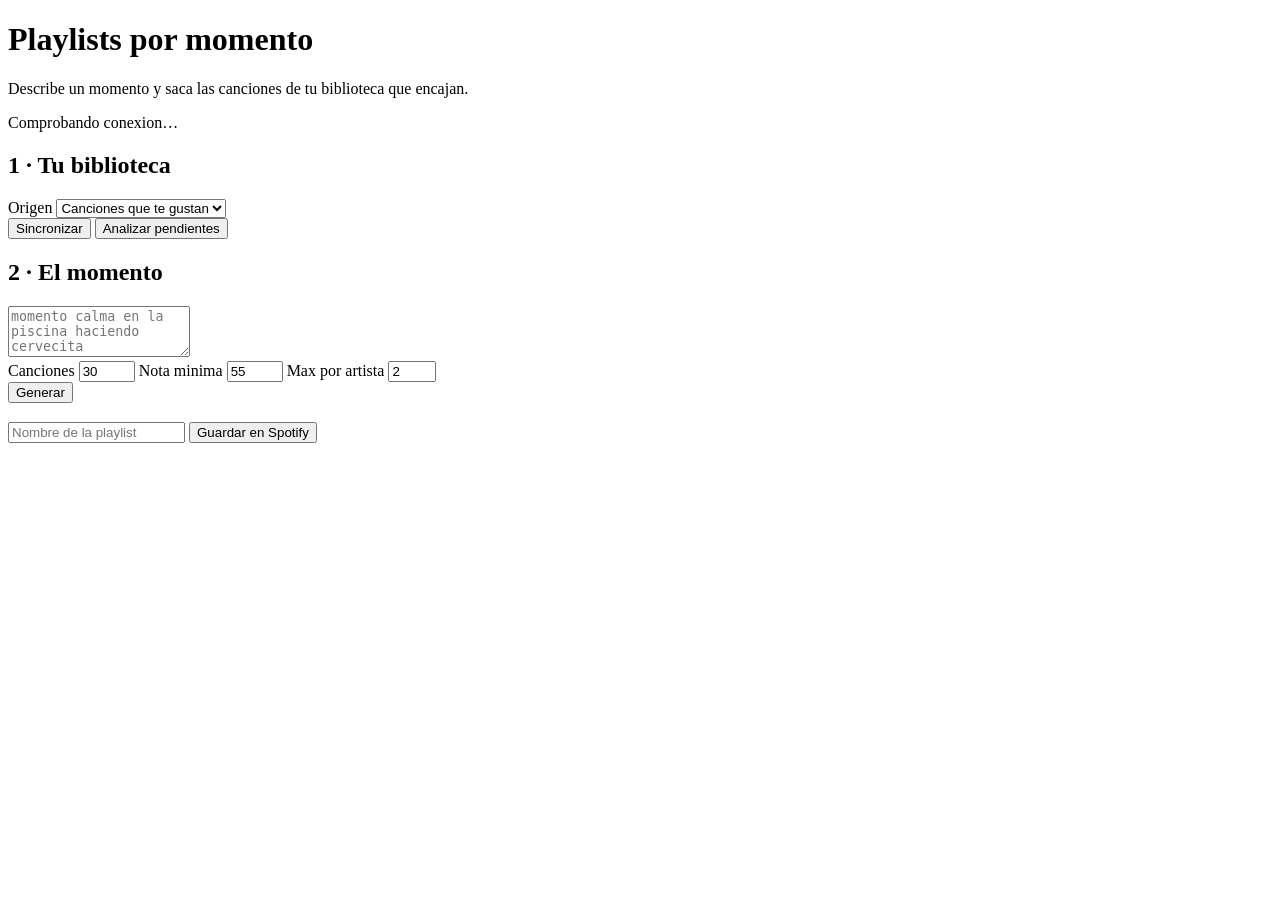
==== app/static/index.html @ 2849a09d "Generador de playlists de Spotify por momento Web app local que filtra la biblioteca del usuario (li" ====
<!doctype html>
<html lang="es">
<head>
  <meta charset="utf-8">
  <meta name="viewport" content="width=device-width, initial-scale=1">
  <title>Playlists por momento</title>
  <link rel="stylesheet" href="/static/style.css">
</head>
<body>
<main>
  <header>
    <h1>Playlists por momento</h1>
    <p class="sub">Describe un momento y saca las canciones de tu biblioteca que encajan.</p>
    <div id="status" class="status">Comprobando conexion…</div>
  </header>

  <section id="setup" class="card hidden">
    <h2>1 · Tu biblioteca</h2>
    <label for="source">Origen</label>
    <select id="source"><option value="liked">Canciones que te gustan</option></select>
    <div class="row">
      <button id="sync" class="secondary">Sincronizar</button>
      <button id="tag" class="secondary">Analizar pendientes</button>
    </div>
    <div id="progress" class="progress hidden"><div id="bar"></div></div>
    <p id="libstats" class="hint"></p>
  </section>

  <section id="generator" class="card hidden">
    <h2>2 · El momento</h2>
    <textarea id="prompt" rows="3"
      placeholder="momento calma en la piscina haciendo cervecita"></textarea>
    <div class="row">
      <label>Canciones <input id="limit" type="number" value="30" min="1" max="100"></label>
      <label>Nota minima <input id="minscore" type="number" value="55" min="0" max="100"></label>
      <label>Max por artista <input id="maxartist" type="number" value="2" min="1" max="10"></label>
    </div>
    <button id="generate">Generar</button>
  </section>

  <section id="results" class="card hidden">
    <h2 id="reslabel"></h2>
    <p id="notes" class="hint"></p>
    <ol id="tracks"></ol>
    <div class="row">
      <input id="plname" placeholder="Nombre de la playlist">
      <button id="save">Guardar en Spotify</button>
    </div>
    <p id="saved" class="hint"></p>
  </section>
</main>
<script src="/static/app.js"></script>
</body>
</html>
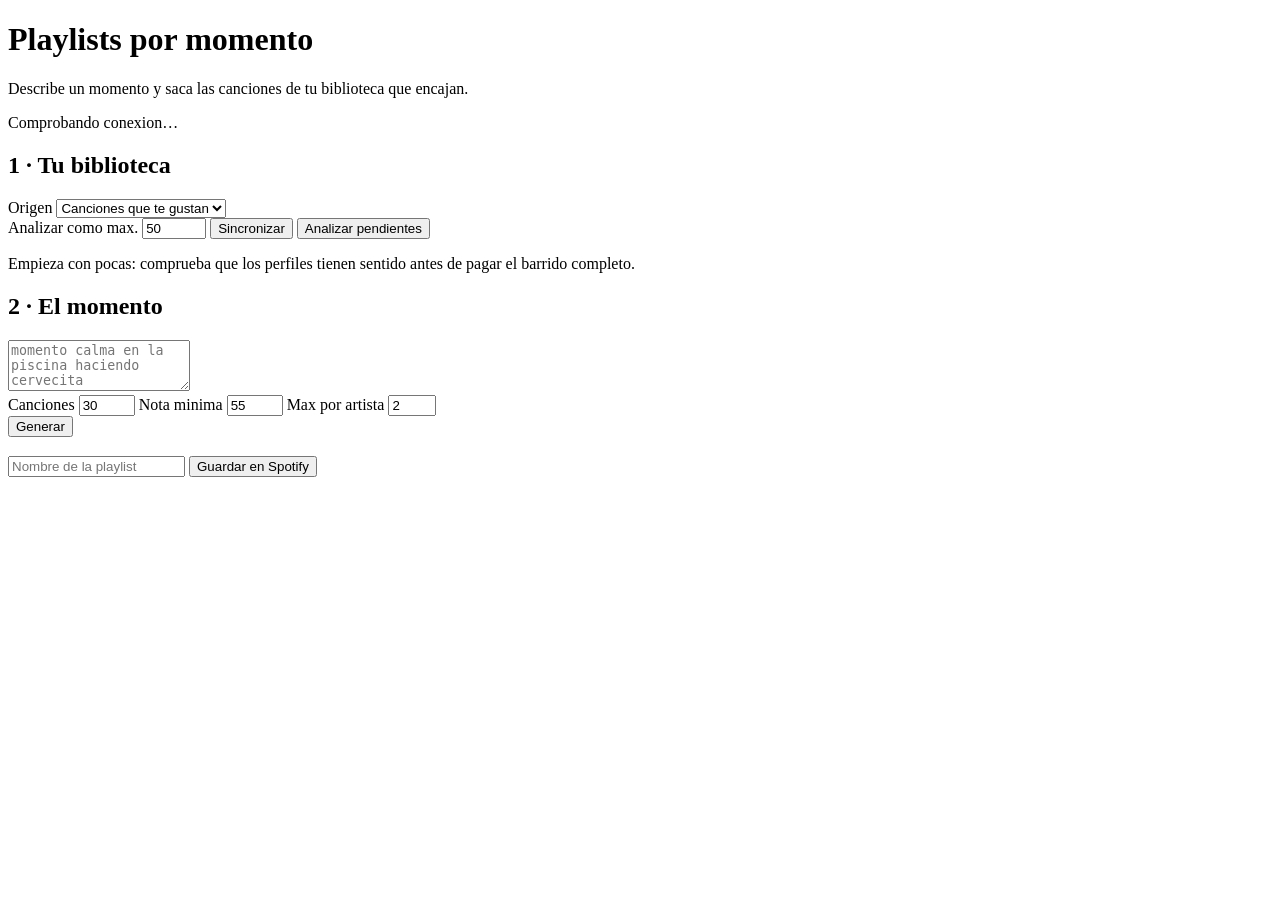
==== commit 459ba899: "Abortar el etiquetado cuando el error no es del lote Con la cuenta de Anthropic sin saldo, los 45 lo" ====
--- a/app/static/index.html
+++ b/app/static/index.html
@@ -19,11 +19,14 @@
     <label for="source">Origen</label>
     <select id="source"><option value="liked">Canciones que te gustan</option></select>
     <div class="row">
+      <label>Analizar como max. <input id="taglimit" type="number" value="50" min="1" max="5000"></label>
       <button id="sync" class="secondary">Sincronizar</button>
       <button id="tag" class="secondary">Analizar pendientes</button>
     </div>
+    <p class="hint">Empieza con pocas: comprueba que los perfiles tienen sentido antes de pagar el barrido completo.</p>
     <div id="progress" class="progress hidden"><div id="bar"></div></div>
     <p id="libstats" class="hint"></p>
+    <p id="taberror" class="error hidden"></p>
   </section>
 
   <section id="generator" class="card hidden">
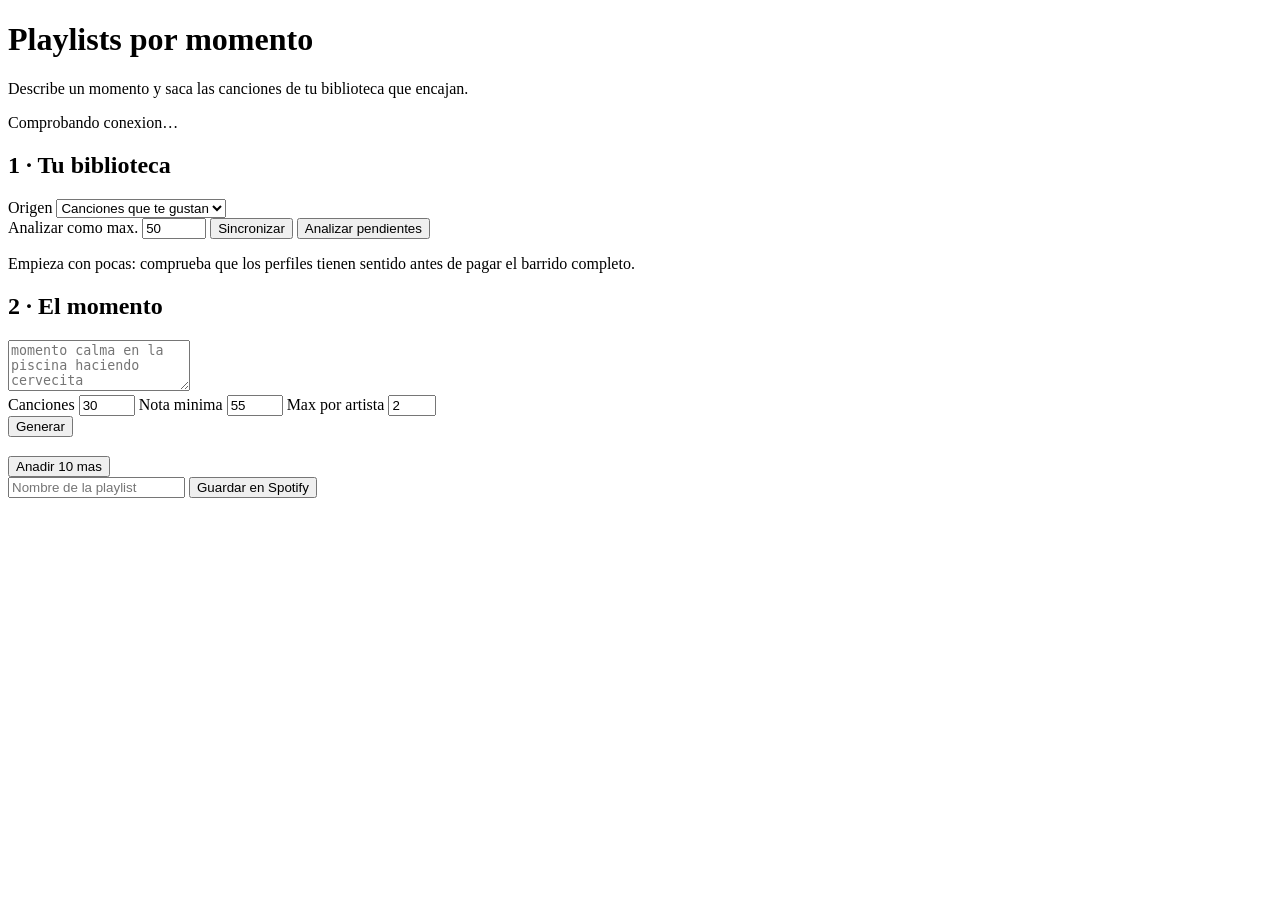
==== commit 39537316: "Anadir un boton para ampliar la seleccion, y arreglar dos errores mudos Con una biblioteca sesgada -" ====
--- a/app/static/index.html
+++ b/app/static/index.html
@@ -25,7 +25,9 @@
     </div>
     <p class="hint">Empieza con pocas: comprueba que los perfiles tienen sentido antes de pagar el barrido completo.</p>
     <div id="progress" class="progress hidden"><div id="bar"></div></div>
+    <p id="progtext" class="hint"></p>
     <p id="libstats" class="hint"></p>
+    <p id="tagdone" class="ok hidden"></p>
     <p id="taberror" class="error hidden"></p>
   </section>
 
@@ -46,6 +48,9 @@
     <p id="notes" class="hint"></p>
     <ol id="tracks"></ol>
     <div class="row">
+      <button id="more" class="secondary">Anadir 10 mas</button>
+    </div>
+    <div class="row">
       <input id="plname" placeholder="Nombre de la playlist">
       <button id="save">Guardar en Spotify</button>
     </div>
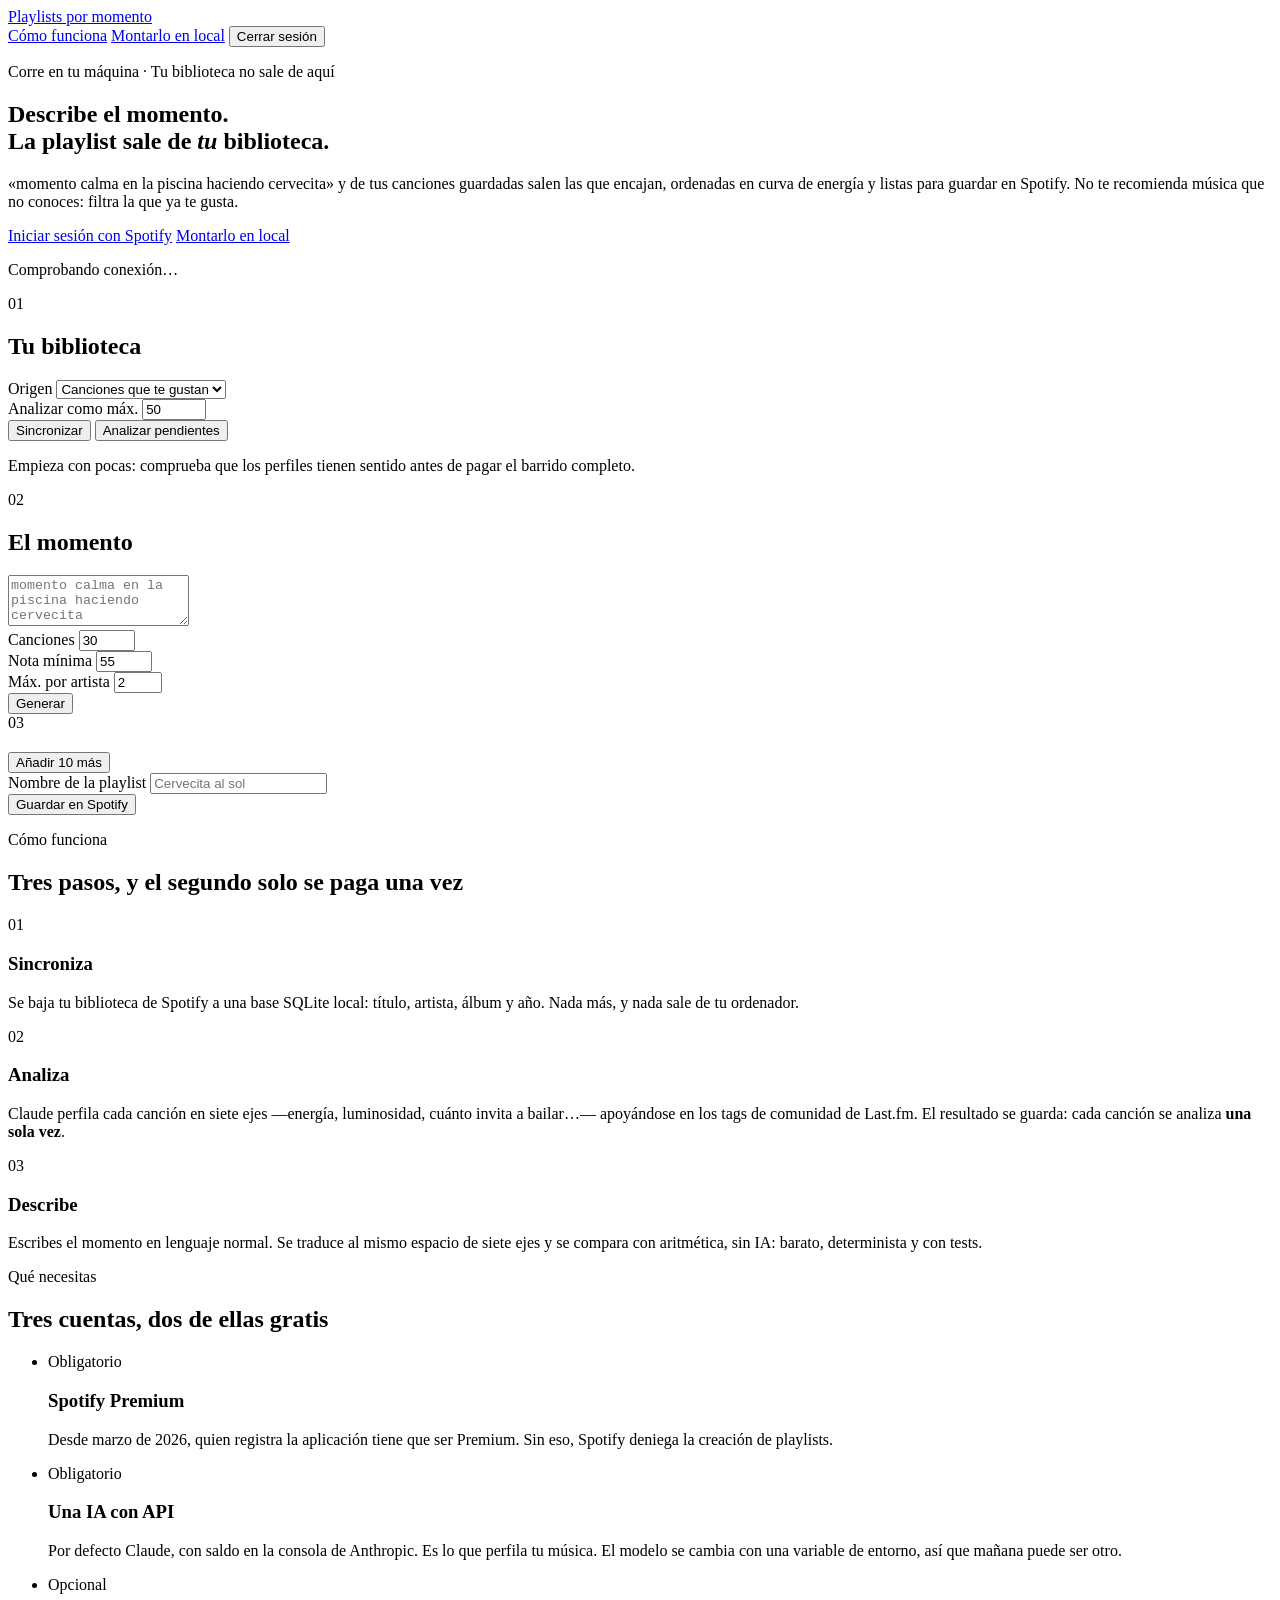
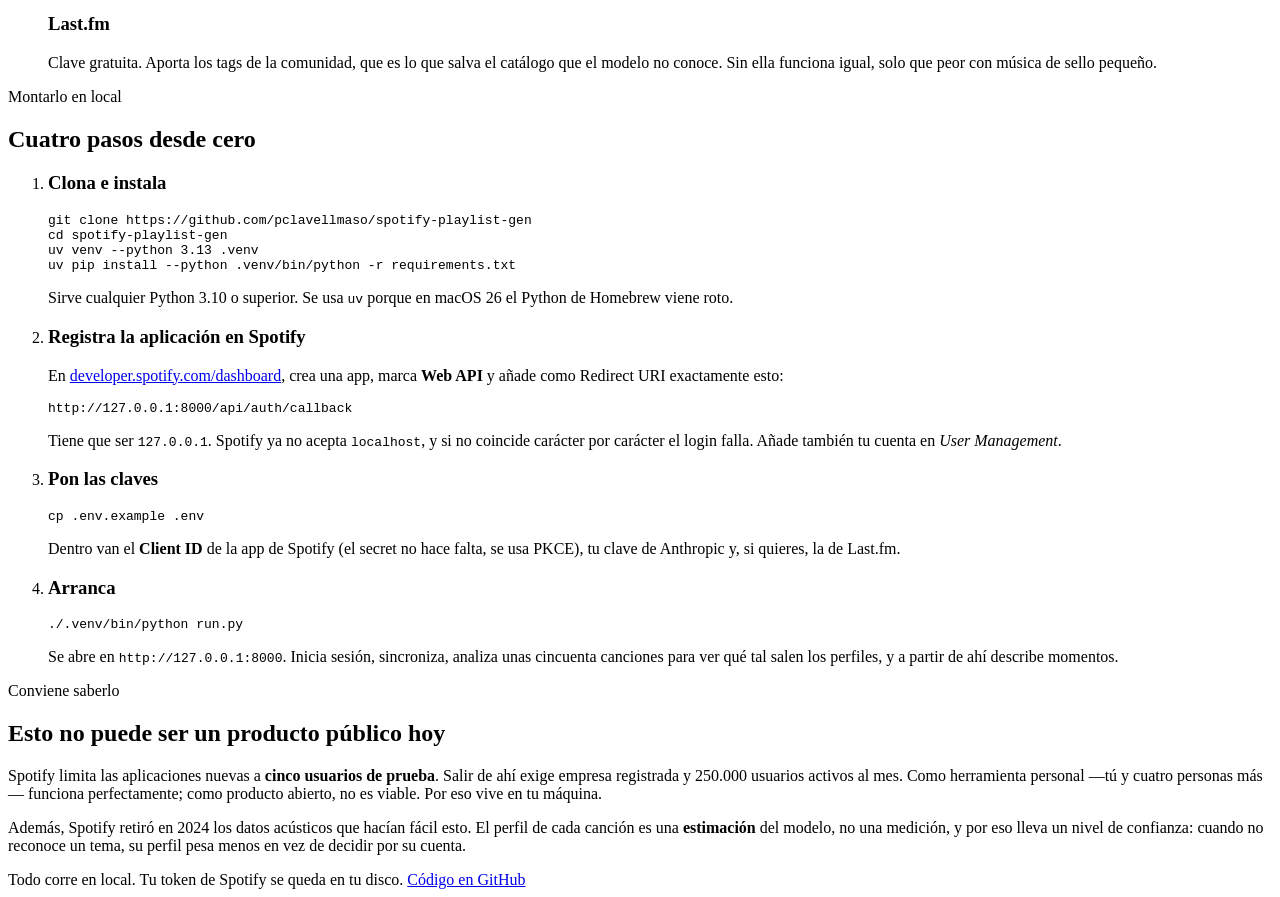
==== commit 6de740ce: "Rehacer la interfaz como producto, y arreglar la lectura de playlists La interfaz era una pagina de " ====
--- a/app/static/index.html
+++ b/app/static/index.html
@@ -7,23 +7,63 @@
   <link rel="stylesheet" href="/static/style.css">
 </head>
 <body>
-<main>
-  <header>
-    <h1>Playlists por momento</h1>
-    <p class="sub">Describe un momento y saca las canciones de tu biblioteca que encajan.</p>
-    <div id="status" class="status">Comprobando conexion…</div>
-  </header>
-
+
+<header class="topbar">
+  <a class="brand" href="/">
+    <span class="brand-mark"></span>
+    Playlists por momento
+  </a>
+  <nav class="topnav">
+    <a href="#como" class="navlink landing-only">Cómo funciona</a>
+    <a href="#local" class="navlink landing-only">Montarlo en local</a>
+    <span id="whoami" class="whoami hidden"></span>
+    <button id="logout" class="btn btn-ghost btn-sm hidden">Cerrar sesión</button>
+  </nav>
+</header>
+
+<section class="hero">
+  <div class="hero-grid" aria-hidden="true"></div>
+  <div class="wrap hero-inner">
+    <p class="eyebrow">Corre en tu máquina · Tu biblioteca no sale de aquí</p>
+    <h1>Describe el momento.<br>La playlist sale de <em>tu</em> biblioteca.</h1>
+    <p class="lead">
+      <span class="quote">«momento calma en la piscina haciendo cervecita»</span>
+      y de tus canciones guardadas salen las que encajan, ordenadas en curva de
+      energía y listas para guardar en Spotify. No te recomienda música que no
+      conoces: filtra la que ya te gusta.
+    </p>
+    <div class="hero-actions">
+      <a id="login" class="btn btn-primary" href="/api/auth/login">Iniciar sesión con Spotify</a>
+      <a href="#local" class="btn btn-ghost landing-only">Montarlo en local</a>
+    </div>
+    <p id="status" class="status">Comprobando conexión…</p>
+  </div>
+</section>
+
+<main class="wrap">
+
+  <!-- ================= APLICACIÓN ================= -->
   <section id="setup" class="card hidden">
-    <h2>1 · Tu biblioteca</h2>
-    <label for="source">Origen</label>
-    <select id="source"><option value="liked">Canciones que te gustan</option></select>
+    <div class="card-head">
+      <span class="step-num">01</span>
+      <h2>Tu biblioteca</h2>
+    </div>
+    <div class="field">
+      <label for="source">Origen</label>
+      <select id="source"><option value="liked">Canciones que te gustan</option></select>
+    </div>
     <div class="row">
-      <label>Analizar como max. <input id="taglimit" type="number" value="50" min="1" max="5000"></label>
-      <button id="sync" class="secondary">Sincronizar</button>
-      <button id="tag" class="secondary">Analizar pendientes</button>
-    </div>
-    <p class="hint">Empieza con pocas: comprueba que los perfiles tienen sentido antes de pagar el barrido completo.</p>
+      <div class="field">
+        <label for="taglimit">Analizar como máx.</label>
+        <input id="taglimit" type="number" value="50" min="1" max="5000">
+      </div>
+      <button id="sync" class="btn btn-ghost">Sincronizar</button>
+      <button id="tag" class="btn btn-ghost">Analizar pendientes</button>
+    </div>
+    <p class="hint">
+      Empieza con pocas: comprueba que los perfiles tienen sentido antes de pagar
+      el barrido completo.
+    </p>
     <div id="progress" class="progress hidden"><div id="bar"></div></div>
     <p id="progtext" class="hint"></p>
     <p id="libstats" class="hint"></p>
@@ -32,31 +72,205 @@
   </section>
 
   <section id="generator" class="card hidden">
-    <h2>2 · El momento</h2>
-    <textarea id="prompt" rows="3"
-      placeholder="momento calma en la piscina haciendo cervecita"></textarea>
+    <div class="card-head">
+      <span class="step-num">02</span>
+      <h2>El momento</h2>
+    </div>
+    <div class="field">
+      <textarea id="prompt" rows="3"
+        placeholder="momento calma en la piscina haciendo cervecita"></textarea>
+    </div>
     <div class="row">
-      <label>Canciones <input id="limit" type="number" value="30" min="1" max="100"></label>
-      <label>Nota minima <input id="minscore" type="number" value="55" min="0" max="100"></label>
-      <label>Max por artista <input id="maxartist" type="number" value="2" min="1" max="10"></label>
-    </div>
-    <button id="generate">Generar</button>
+      <div class="field">
+        <label for="limit">Canciones</label>
+        <input id="limit" type="number" value="30" min="1" max="100">
+      </div>
+      <div class="field">
+        <label for="minscore">Nota mínima</label>
+        <input id="minscore" type="number" value="55" min="0" max="100">
+      </div>
+      <div class="field">
+        <label for="maxartist">Máx. por artista</label>
+        <input id="maxartist" type="number" value="2" min="1" max="10">
+      </div>
+      <button id="generate" class="btn btn-primary">Generar</button>
+    </div>
   </section>
 
   <section id="results" class="card hidden">
-    <h2 id="reslabel"></h2>
+    <div class="card-head">
+      <span class="step-num">03</span>
+      <h2 id="reslabel"></h2>
+    </div>
     <p id="notes" class="hint"></p>
     <ol id="tracks"></ol>
     <div class="row">
-      <button id="more" class="secondary">Anadir 10 mas</button>
-    </div>
-    <div class="row">
-      <input id="plname" placeholder="Nombre de la playlist">
-      <button id="save">Guardar en Spotify</button>
-    </div>
-    <p id="saved" class="hint"></p>
+      <button id="more" class="btn btn-ghost">Añadir 10 más</button>
+    </div>
+    <div class="row save-row">
+      <div class="field">
+        <label for="plname">Nombre de la playlist</label>
+        <input id="plname" placeholder="Cervecita al sol">
+      </div>
+      <button id="save" class="btn btn-primary">Guardar en Spotify</button>
+    </div>
+    <p id="saved" class="ok"></p>
   </section>
+
+  <!-- ================= LANDING ================= -->
+  <div id="landing">
+
+    <section id="como" class="band">
+      <p class="eyebrow">Cómo funciona</p>
+      <h2 class="band-title">Tres pasos, y el segundo solo se paga una vez</h2>
+      <div class="steps">
+        <article class="step">
+          <span class="step-num">01</span>
+          <h3>Sincroniza</h3>
+          <p>
+            Se baja tu biblioteca de Spotify a una base SQLite local: título,
+            artista, álbum y año. Nada más, y nada sale de tu ordenador.
+          </p>
+        </article>
+        <article class="step">
+          <span class="step-num">02</span>
+          <h3>Analiza</h3>
+          <p>
+            Claude perfila cada canción en siete ejes —energía, luminosidad,
+            cuánto invita a bailar…— apoyándose en los tags de comunidad de
+            Last.fm. El resultado se guarda: cada canción se analiza
+            <strong>una sola vez</strong>.
+          </p>
+        </article>
+        <article class="step">
+          <span class="step-num">03</span>
+          <h3>Describe</h3>
+          <p>
+            Escribes el momento en lenguaje normal. Se traduce al mismo espacio
+            de siete ejes y se compara con aritmética, sin IA: barato,
+            determinista y con tests.
+          </p>
+        </article>
+      </div>
+    </section>
+
+    <section class="band band-split">
+      <div>
+        <p class="eyebrow">Qué necesitas</p>
+        <h2 class="band-title">Tres cuentas, dos de ellas gratis</h2>
+      </div>
+      <ul class="reqs">
+        <li>
+          <span class="req-tag req-need">Obligatorio</span>
+          <h3>Spotify Premium</h3>
+          <p>
+            Desde marzo de 2026, quien registra la aplicación tiene que ser
+            Premium. Sin eso, Spotify deniega la creación de playlists.
+          </p>
+        </li>
+        <li>
+          <span class="req-tag req-need">Obligatorio</span>
+          <h3>Una IA con API</h3>
+          <p>
+            Por defecto Claude, con saldo en la consola de Anthropic. Es lo que
+            perfila tu música. El modelo se cambia con una variable de entorno,
+            así que mañana puede ser otro.
+          </p>
+        </li>
+        <li>
+          <span class="req-tag req-opt">Opcional</span>
+          <h3>Last.fm</h3>
+          <p>
+            Clave gratuita. Aporta los tags de la comunidad, que es lo que
+            salva el catálogo que el modelo no conoce. Sin ella funciona igual,
+            solo que peor con música de sello pequeño.
+          </p>
+        </li>
+      </ul>
+    </section>
+
+    <section id="local" class="band">
+      <p class="eyebrow">Montarlo en local</p>
+      <h2 class="band-title">Cuatro pasos desde cero</h2>
+
+      <ol class="setup-list">
+        <li>
+          <h3>Clona e instala</h3>
+          <pre><code>git clone https://github.com/pclavellmaso/spotify-playlist-gen
+cd spotify-playlist-gen
+uv venv --python 3.13 .venv
+uv pip install --python .venv/bin/python -r requirements.txt</code></pre>
+          <p class="note">
+            Sirve cualquier Python 3.10 o superior. Se usa <code>uv</code> porque
+            en macOS 26 el Python de Homebrew viene roto.
+          </p>
+        </li>
+        <li>
+          <h3>Registra la aplicación en Spotify</h3>
+          <p>
+            En <a href="https://developer.spotify.com/dashboard" target="_blank" rel="noopener">developer.spotify.com/dashboard</a>,
+            crea una app, marca <strong>Web API</strong> y añade como Redirect URI
+            exactamente esto:
+          </p>
+          <pre><code>http://127.0.0.1:8000/api/auth/callback</code></pre>
+          <p class="note">
+            Tiene que ser <code>127.0.0.1</code>. Spotify ya no acepta
+            <code>localhost</code>, y si no coincide carácter por carácter el
+            login falla. Añade también tu cuenta en <em>User Management</em>.
+          </p>
+        </li>
+        <li>
+          <h3>Pon las claves</h3>
+          <pre><code>cp .env.example .env</code></pre>
+          <p>
+            Dentro van el <strong>Client ID</strong> de la app de Spotify (el
+            secret no hace falta, se usa PKCE), tu clave de Anthropic y, si
+            quieres, la de Last.fm.
+          </p>
+        </li>
+        <li>
+          <h3>Arranca</h3>
+          <pre><code>./.venv/bin/python run.py</code></pre>
+          <p>
+            Se abre en <code>http://127.0.0.1:8000</code>. Inicia sesión,
+            sincroniza, analiza unas cincuenta canciones para ver qué tal salen
+            los perfiles, y a partir de ahí describe momentos.
+          </p>
+        </li>
+      </ol>
+    </section>
+
+    <section class="band band-note">
+      <p class="eyebrow">Conviene saberlo</p>
+      <h2 class="band-title">Esto no puede ser un producto público hoy</h2>
+      <div class="cols">
+        <p>
+          Spotify limita las aplicaciones nuevas a <strong>cinco usuarios de
+          prueba</strong>. Salir de ahí exige empresa registrada y 250.000
+          usuarios activos al mes. Como herramienta personal —tú y cuatro
+          personas más— funciona perfectamente; como producto abierto, no es
+          viable. Por eso vive en tu máquina.
+        </p>
+        <p>
+          Además, Spotify retiró en 2024 los datos acústicos que hacían fácil
+          esto. El perfil de cada canción es una <strong>estimación</strong> del
+          modelo, no una medición, y por eso lleva un nivel de confianza: cuando
+          no reconoce un tema, su perfil pesa menos en vez de decidir por su
+          cuenta.
+        </p>
+      </div>
+    </section>
+
+  </div>
 </main>
+
+<footer class="footer">
+  <div class="wrap footer-inner">
+    <span>Todo corre en local. Tu token de Spotify se queda en tu disco.</span>
+    <a href="https://github.com/pclavellmaso/spotify-playlist-gen" target="_blank" rel="noopener">Código en GitHub</a>
+  </div>
+</footer>
+
 <script src="/static/app.js"></script>
 </body>
 </html>
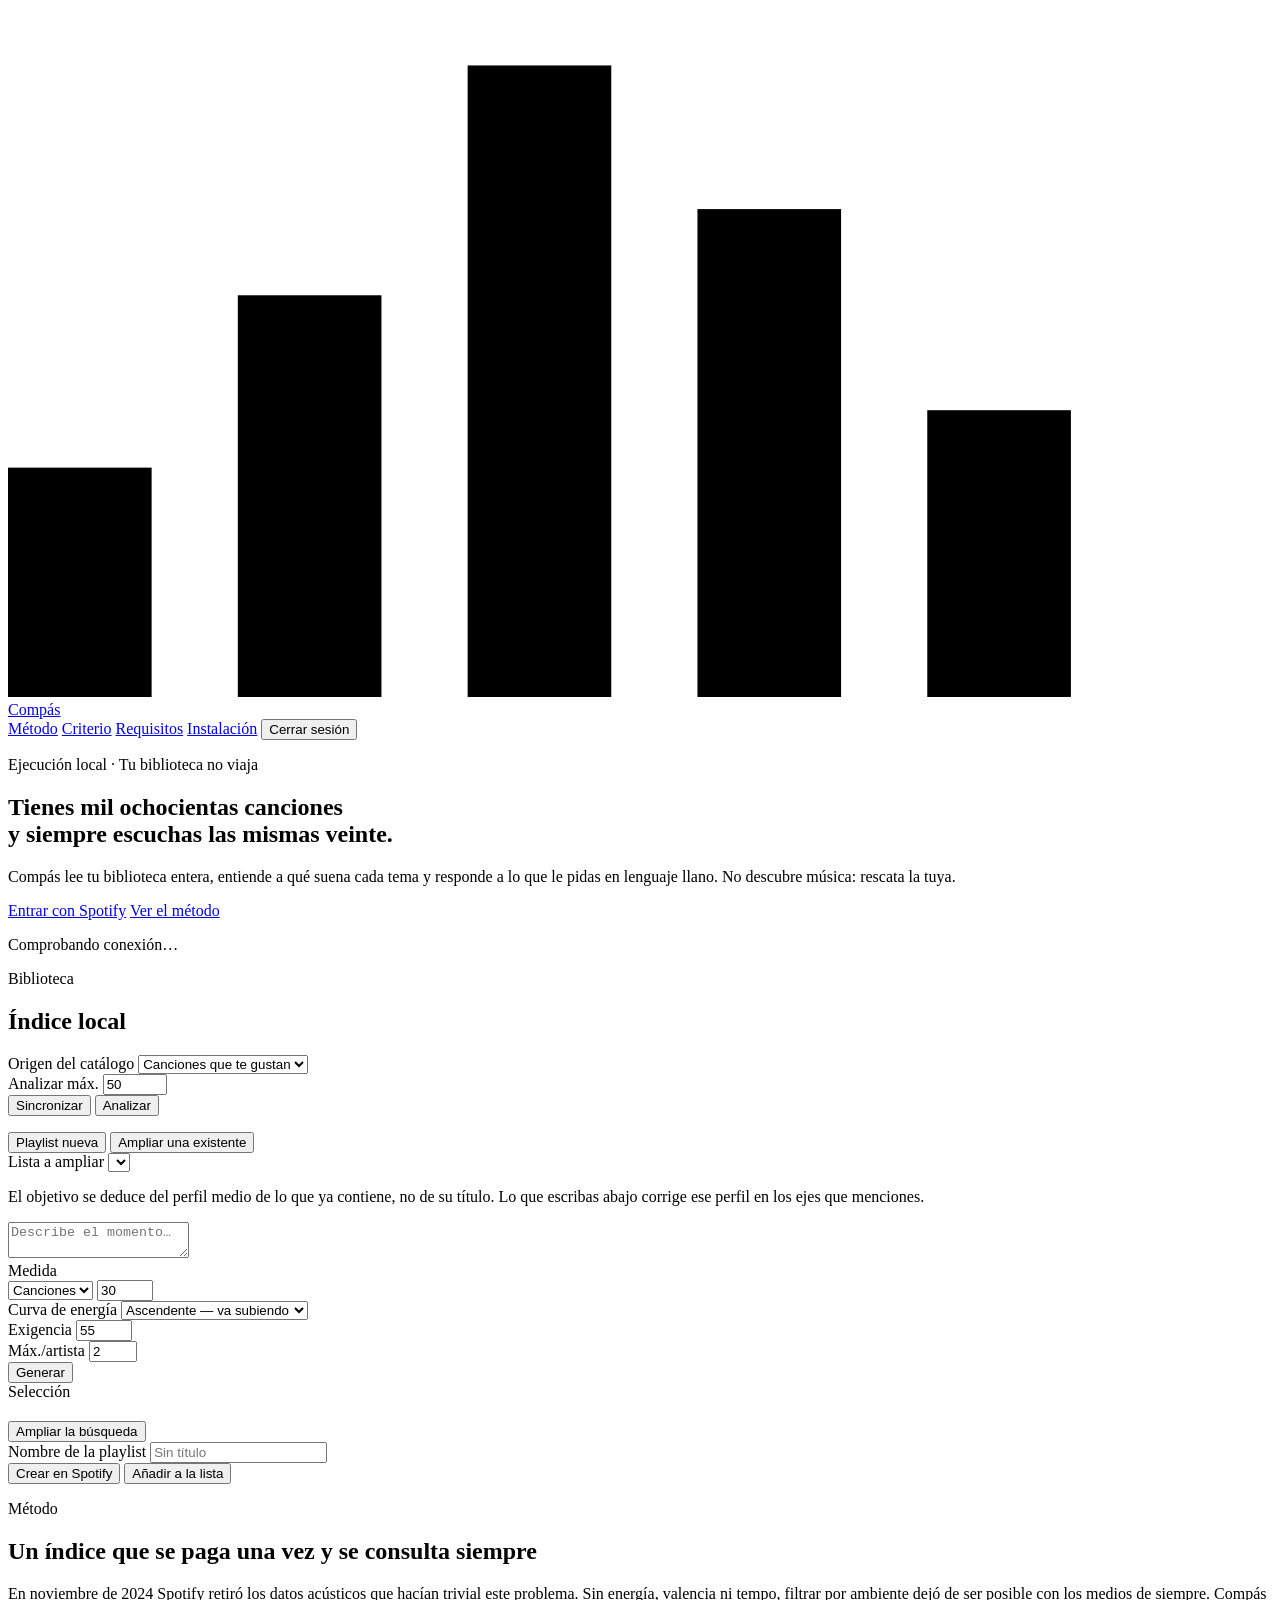
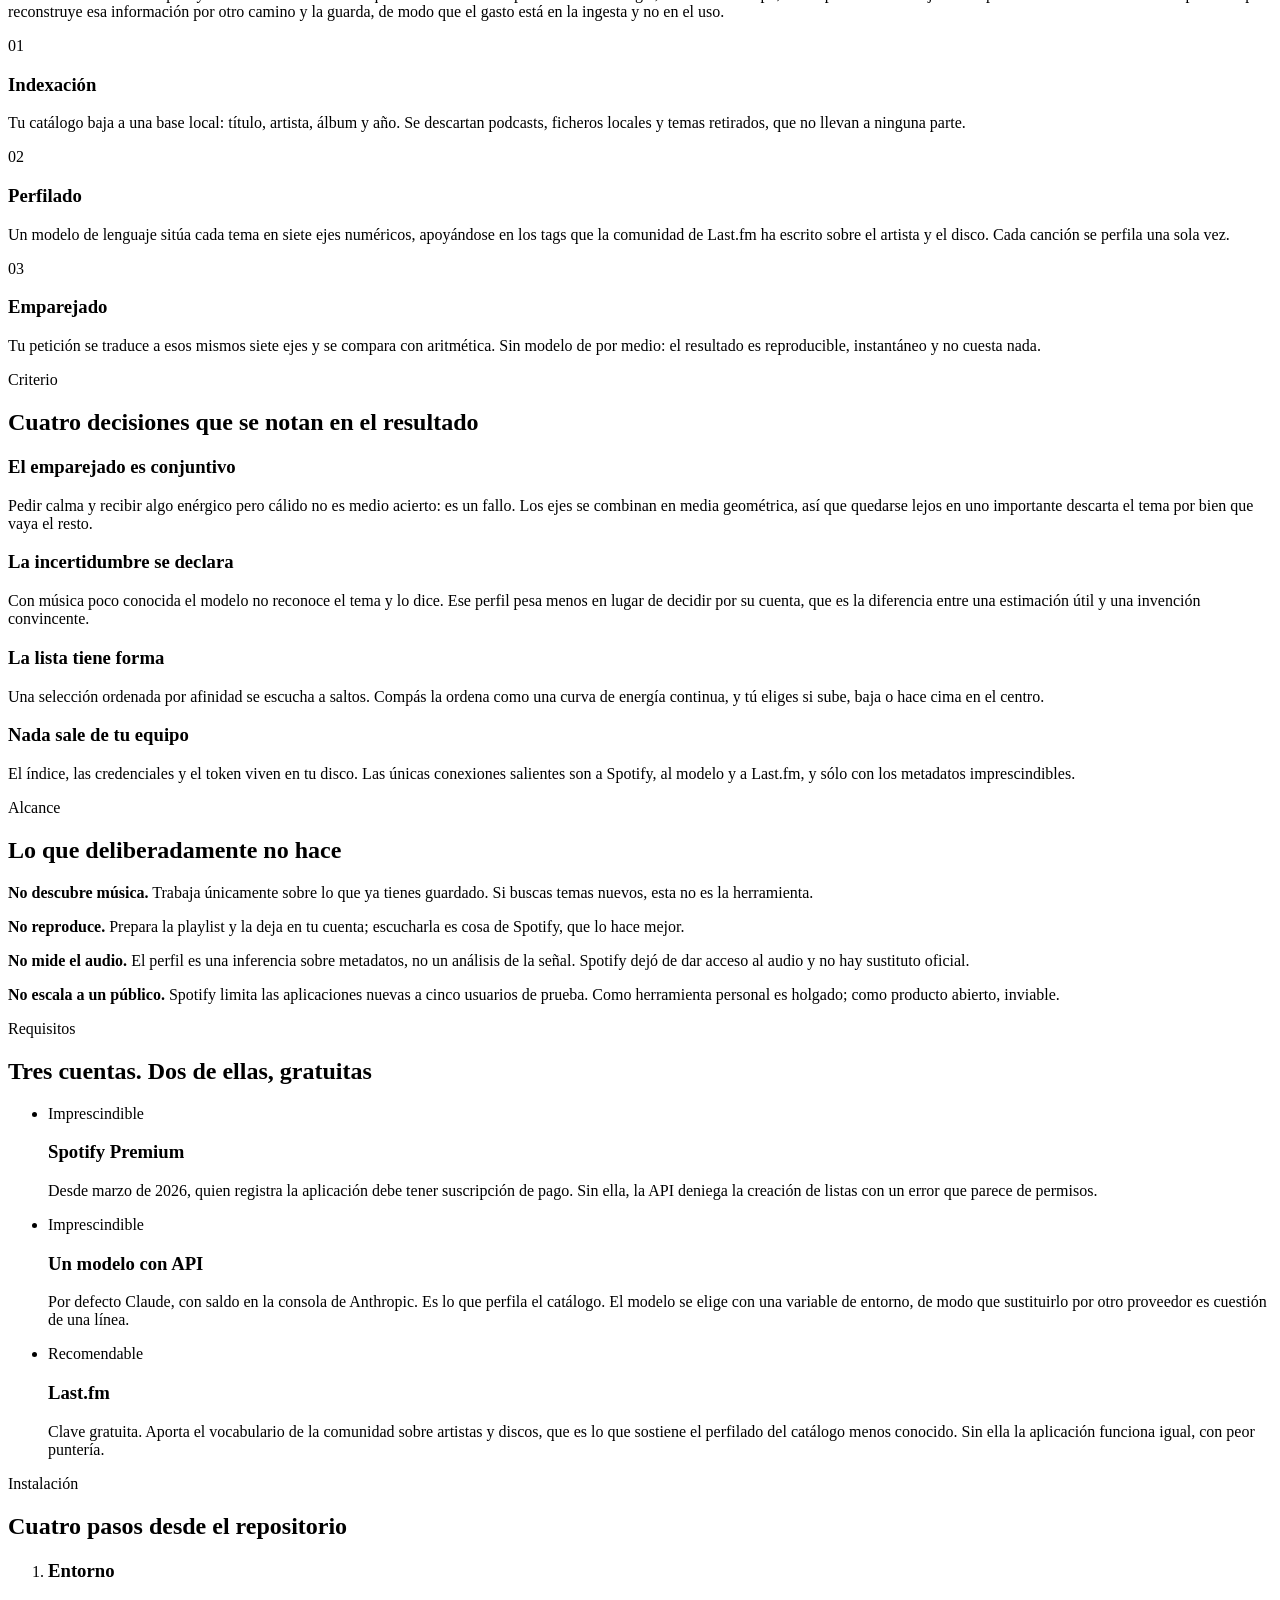
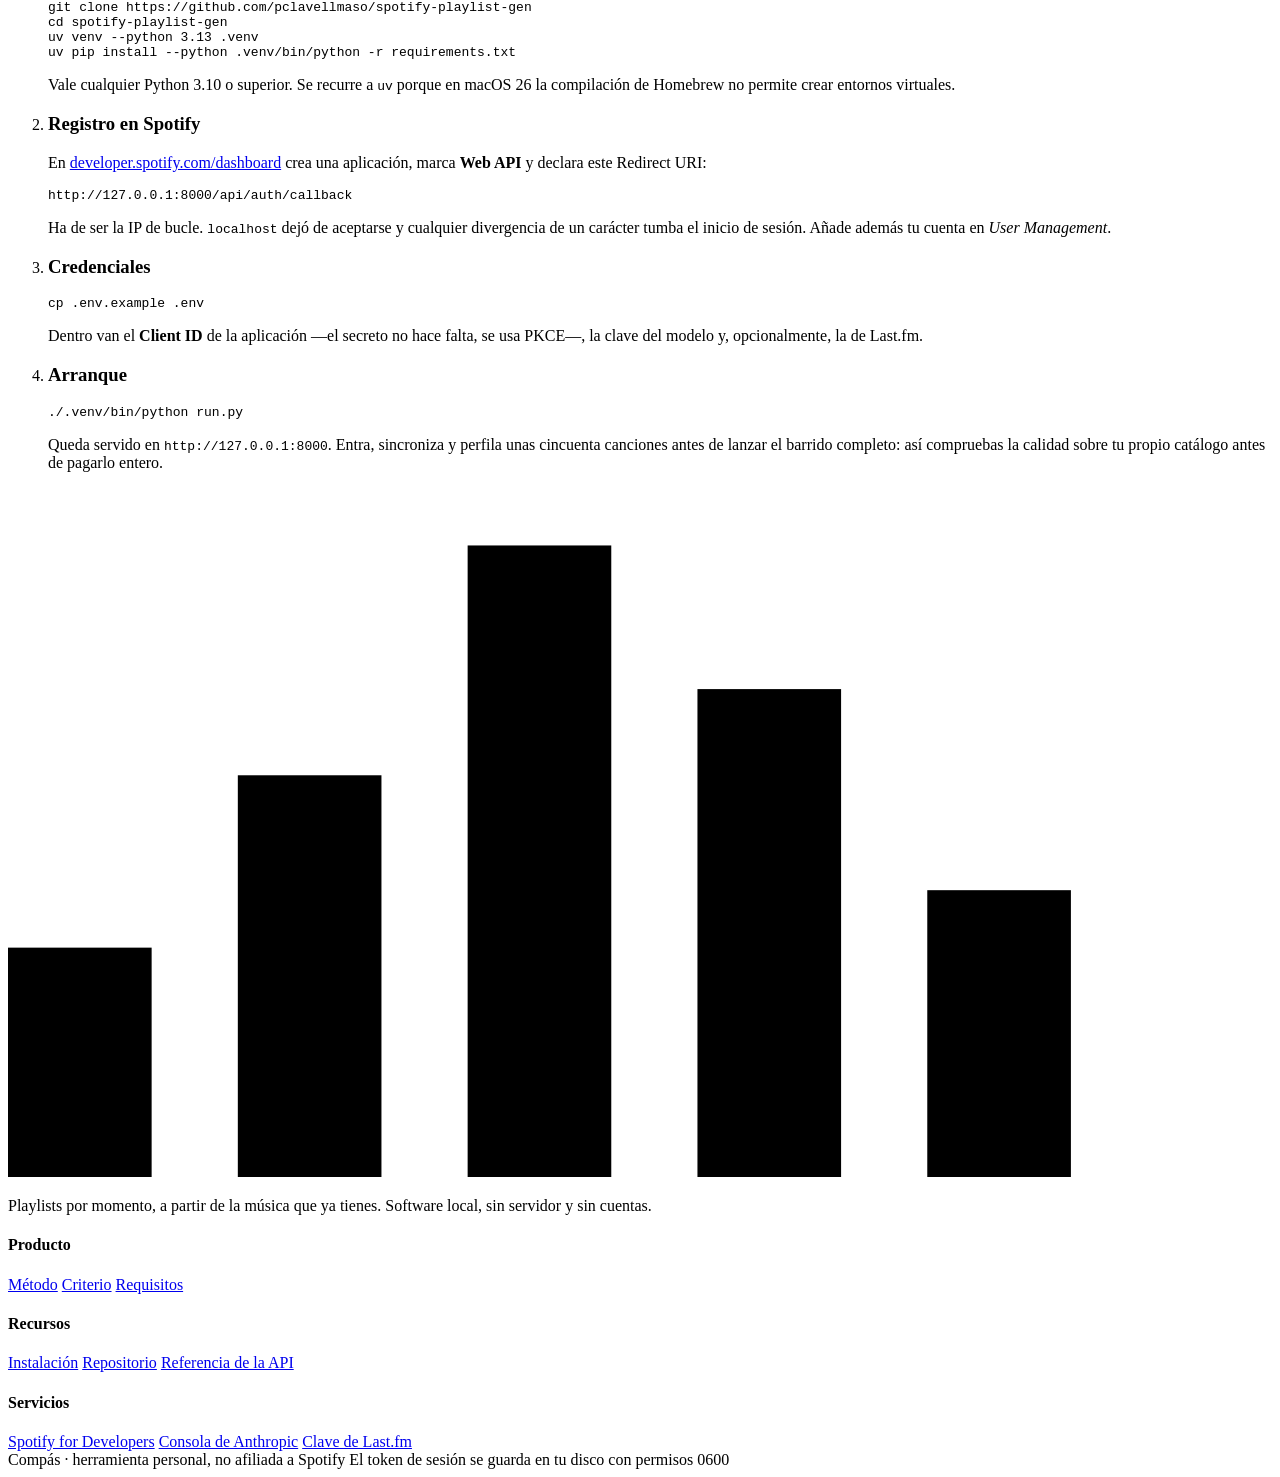
==== commit 2496783e: "Ampliar listas existentes, duracion objetivo y forma de la curva Tres funciones nuevas y una interfa" ====
--- a/app/static/index.html
+++ b/app/static/index.html
@@ -3,19 +3,27 @@
 <head>
   <meta charset="utf-8">
   <meta name="viewport" content="width=device-width, initial-scale=1">
-  <title>Playlists por momento</title>
+  <title>Compás — playlists por momento</title>
   <link rel="stylesheet" href="/static/style.css">
 </head>
 <body>
 
 <header class="topbar">
   <a class="brand" href="/">
-    <span class="brand-mark"></span>
-    Playlists por momento
+    <svg class="mark" viewBox="0 0 44 24" aria-hidden="true">
+      <rect x="0"  y="16" width="5" height="8"></rect>
+      <rect x="8"  y="10" width="5" height="14"></rect>
+      <rect x="16" y="2"  width="5" height="22"></rect>
+      <rect x="24" y="7"  width="5" height="17"></rect>
+      <rect x="32" y="14" width="5" height="10"></rect>
+    </svg>
+    <span class="brand-name">Compás</span>
   </a>
   <nav class="topnav">
-    <a href="#como" class="navlink landing-only">Cómo funciona</a>
-    <a href="#local" class="navlink landing-only">Montarlo en local</a>
+    <a href="#metodo" class="navlink landing-only">Método</a>
+    <a href="#criterio" class="navlink landing-only">Criterio</a>
+    <a href="#requisitos" class="navlink landing-only">Requisitos</a>
+    <a href="#instalacion" class="navlink landing-only">Instalación</a>
     <span id="whoami" class="whoami hidden"></span>
     <button id="logout" class="btn btn-ghost btn-sm hidden">Cerrar sesión</button>
   </nav>
@@ -24,17 +32,15 @@
 <section class="hero">
   <div class="hero-grid" aria-hidden="true"></div>
   <div class="wrap hero-inner">
-    <p class="eyebrow">Corre en tu máquina · Tu biblioteca no sale de aquí</p>
-    <h1>Describe el momento.<br>La playlist sale de <em>tu</em> biblioteca.</h1>
+    <p class="eyebrow">Ejecución local · Tu biblioteca no viaja</p>
+    <h1>Tienes mil ochocientas canciones<br>y siempre escuchas las mismas veinte.</h1>
     <p class="lead">
-      <span class="quote">«momento calma en la piscina haciendo cervecita»</span>
-      y de tus canciones guardadas salen las que encajan, ordenadas en curva de
-      energía y listas para guardar en Spotify. No te recomienda música que no
-      conoces: filtra la que ya te gusta.
+      Compás lee tu biblioteca entera, entiende a qué suena cada tema y responde
+      a lo que le pidas en lenguaje llano. No descubre música: rescata la tuya.
     </p>
     <div class="hero-actions">
-      <a id="login" class="btn btn-primary" href="/api/auth/login">Iniciar sesión con Spotify</a>
-      <a href="#local" class="btn btn-ghost landing-only">Montarlo en local</a>
+      <a id="login" class="btn btn-primary" href="/api/auth/login">Entrar con Spotify</a>
+      <a href="#metodo" class="btn btn-ghost landing-only">Ver el método</a>
     </div>
     <p id="status" class="status">Comprobando conexión…</p>
   </div>
@@ -42,28 +48,24 @@
 
 <main class="wrap">
 
-  <!-- ================= APLICACIÓN ================= -->
+  <!-- ==================== APLICACIÓN ==================== -->
   <section id="setup" class="card hidden">
     <div class="card-head">
-      <span class="step-num">01</span>
-      <h2>Tu biblioteca</h2>
-    </div>
-    <div class="field">
-      <label for="source">Origen</label>
-      <select id="source"><option value="liked">Canciones que te gustan</option></select>
+      <span class="step-num">Biblioteca</span>
+      <h2 id="libtitle">Índice local</h2>
     </div>
     <div class="row">
-      <div class="field">
-        <label for="taglimit">Analizar como máx.</label>
+      <div class="field grow">
+        <label for="source">Origen del catálogo</label>
+        <select id="source"><option value="liked">Canciones que te gustan</option></select>
+      </div>
+      <div class="field narrow">
+        <label for="taglimit">Analizar máx.</label>
         <input id="taglimit" type="number" value="50" min="1" max="5000">
       </div>
       <button id="sync" class="btn btn-ghost">Sincronizar</button>
-      <button id="tag" class="btn btn-ghost">Analizar pendientes</button>
-    </div>
-    <p class="hint">
-      Empieza con pocas: comprueba que los perfiles tienen sentido antes de pagar
-      el barrido completo.
-    </p>
+      <button id="tag" class="btn btn-ghost">Analizar</button>
+    </div>
     <div id="progress" class="progress hidden"><div id="bar"></div></div>
     <p id="progtext" class="hint"></p>
     <p id="libstats" class="hint"></p>
@@ -72,202 +74,319 @@
   </section>
 
   <section id="generator" class="card hidden">
-    <div class="card-head">
-      <span class="step-num">02</span>
-      <h2>El momento</h2>
-    </div>
-    <div class="field">
-      <textarea id="prompt" rows="3"
-        placeholder="momento calma en la piscina haciendo cervecita"></textarea>
-    </div>
-    <div class="row">
-      <div class="field">
-        <label for="limit">Canciones</label>
-        <input id="limit" type="number" value="30" min="1" max="100">
-      </div>
-      <div class="field">
-        <label for="minscore">Nota mínima</label>
-        <input id="minscore" type="number" value="55" min="0" max="100">
-      </div>
-      <div class="field">
-        <label for="maxartist">Máx. por artista</label>
-        <input id="maxartist" type="number" value="2" min="1" max="10">
-      </div>
-      <button id="generate" class="btn btn-primary">Generar</button>
+    <div class="tabs" role="tablist">
+      <button id="tab-new" class="tab is-active" role="tab">Playlist nueva</button>
+      <button id="tab-extend" class="tab" role="tab">Ampliar una existente</button>
+    </div>
+
+    <div id="extend-target" class="field hidden">
+      <label for="target">Lista a ampliar</label>
+      <select id="target"></select>
+      <p class="hint">
+        El objetivo se deduce del perfil medio de lo que ya contiene, no de su
+        título. Lo que escribas abajo corrige ese perfil en los ejes que menciones.
+      </p>
+    </div>
+
+    <div id="chat" class="chat"></div>
+
+    <div class="composer">
+      <textarea id="prompt" rows="2"
+        placeholder="Describe el momento…"></textarea>
+      <div id="chips" class="chips"></div>
+
+      <div class="controls">
+        <div class="control">
+          <label for="sizemode">Medida</label>
+          <div class="split">
+            <select id="sizemode">
+              <option value="tracks">Canciones</option>
+              <option value="minutes">Minutos</option>
+            </select>
+            <input id="limit" type="number" value="30" min="1" max="100">
+          </div>
+        </div>
+        <div class="control">
+          <label for="order">Curva de energía</label>
+          <select id="order">
+            <option value="rise">Ascendente — va subiendo</option>
+            <option value="fall">Descendente — va bajando</option>
+            <option value="peak">Pico — sube y baja</option>
+            <option value="score">Sin curva — por afinidad</option>
+          </select>
+        </div>
+        <div class="control narrow">
+          <label for="minscore">Exigencia</label>
+          <input id="minscore" type="number" value="55" min="0" max="100">
+        </div>
+        <div class="control narrow">
+          <label for="maxartist">Máx./artista</label>
+          <input id="maxartist" type="number" value="2" min="1" max="10">
+        </div>
+        <button id="generate" class="btn btn-primary">Generar</button>
+      </div>
     </div>
   </section>
 
   <section id="results" class="card hidden">
     <div class="card-head">
-      <span class="step-num">03</span>
+      <span class="step-num">Selección</span>
       <h2 id="reslabel"></h2>
     </div>
     <p id="notes" class="hint"></p>
     <ol id="tracks"></ol>
     <div class="row">
-      <button id="more" class="btn btn-ghost">Añadir 10 más</button>
+      <button id="more" class="btn btn-ghost">Ampliar la búsqueda</button>
     </div>
     <div class="row save-row">
-      <div class="field">
+      <div class="field grow" id="namefield">
         <label for="plname">Nombre de la playlist</label>
-        <input id="plname" placeholder="Cervecita al sol">
-      </div>
-      <button id="save" class="btn btn-primary">Guardar en Spotify</button>
+        <input id="plname" placeholder="Sin título">
+      </div>
+      <button id="save" class="btn btn-primary">Crear en Spotify</button>
+      <button id="append" class="btn btn-primary hidden">Añadir a la lista</button>
     </div>
     <p id="saved" class="ok"></p>
   </section>
 
-  <!-- ================= LANDING ================= -->
+  <!-- ==================== PRESENTACIÓN ==================== -->
   <div id="landing">
 
-    <section id="como" class="band">
-      <p class="eyebrow">Cómo funciona</p>
-      <h2 class="band-title">Tres pasos, y el segundo solo se paga una vez</h2>
+    <section id="metodo" class="band">
+      <p class="eyebrow">Método</p>
+      <h2 class="band-title">Un índice que se paga una vez y se consulta siempre</h2>
+      <p class="band-lead">
+        En noviembre de 2024 Spotify retiró los datos acústicos que hacían trivial
+        este problema. Sin energía, valencia ni tempo, filtrar por ambiente dejó de
+        ser posible con los medios de siempre. Compás reconstruye esa información
+        por otro camino y la guarda, de modo que el gasto está en la ingesta y no
+        en el uso.
+      </p>
       <div class="steps">
         <article class="step">
           <span class="step-num">01</span>
-          <h3>Sincroniza</h3>
-          <p>
-            Se baja tu biblioteca de Spotify a una base SQLite local: título,
-            artista, álbum y año. Nada más, y nada sale de tu ordenador.
+          <h3>Indexación</h3>
+          <p>
+            Tu catálogo baja a una base local: título, artista, álbum y año. Se
+            descartan podcasts, ficheros locales y temas retirados, que no llevan
+            a ninguna parte.
           </p>
         </article>
         <article class="step">
           <span class="step-num">02</span>
-          <h3>Analiza</h3>
-          <p>
-            Claude perfila cada canción en siete ejes —energía, luminosidad,
-            cuánto invita a bailar…— apoyándose en los tags de comunidad de
-            Last.fm. El resultado se guarda: cada canción se analiza
-            <strong>una sola vez</strong>.
+          <h3>Perfilado</h3>
+          <p>
+            Un modelo de lenguaje sitúa cada tema en siete ejes numéricos,
+            apoyándose en los tags que la comunidad de Last.fm ha escrito sobre el
+            artista y el disco. Cada canción se perfila una sola vez.
           </p>
         </article>
         <article class="step">
           <span class="step-num">03</span>
-          <h3>Describe</h3>
-          <p>
-            Escribes el momento en lenguaje normal. Se traduce al mismo espacio
-            de siete ejes y se compara con aritmética, sin IA: barato,
-            determinista y con tests.
-          </p>
-        </article>
-      </div>
-    </section>
-
-    <section class="band band-split">
-      <div>
-        <p class="eyebrow">Qué necesitas</p>
-        <h2 class="band-title">Tres cuentas, dos de ellas gratis</h2>
-      </div>
+          <h3>Emparejado</h3>
+          <p>
+            Tu petición se traduce a esos mismos siete ejes y se compara con
+            aritmética. Sin modelo de por medio: el resultado es reproducible,
+            instantáneo y no cuesta nada.
+          </p>
+        </article>
+      </div>
+    </section>
+
+    <section id="criterio" class="band">
+      <p class="eyebrow">Criterio</p>
+      <h2 class="band-title">Cuatro decisiones que se notan en el resultado</h2>
+      <div class="grid-2">
+        <article class="feat">
+          <h3>El emparejado es conjuntivo</h3>
+          <p>
+            Pedir calma y recibir algo enérgico pero cálido no es medio acierto:
+            es un fallo. Los ejes se combinan en media geométrica, así que quedarse
+            lejos en uno importante descarta el tema por bien que vaya el resto.
+          </p>
+        </article>
+        <article class="feat">
+          <h3>La incertidumbre se declara</h3>
+          <p>
+            Con música poco conocida el modelo no reconoce el tema y lo dice. Ese
+            perfil pesa menos en lugar de decidir por su cuenta, que es la
+            diferencia entre una estimación útil y una invención convincente.
+          </p>
+        </article>
+        <article class="feat">
+          <h3>La lista tiene forma</h3>
+          <p>
+            Una selección ordenada por afinidad se escucha a saltos. Compás la
+            ordena como una curva de energía continua, y tú eliges si sube, baja o
+            hace cima en el centro.
+          </p>
+        </article>
+        <article class="feat">
+          <h3>Nada sale de tu equipo</h3>
+          <p>
+            El índice, las credenciales y el token viven en tu disco. Las únicas
+            conexiones salientes son a Spotify, al modelo y a Last.fm, y sólo con
+            los metadatos imprescindibles.
+          </p>
+        </article>
+      </div>
+    </section>
+
+    <section class="band band-quiet">
+      <p class="eyebrow">Alcance</p>
+      <h2 class="band-title">Lo que deliberadamente no hace</h2>
+      <div class="grid-2 tight">
+        <p>
+          <strong>No descubre música.</strong> Trabaja únicamente sobre lo que ya
+          tienes guardado. Si buscas temas nuevos, esta no es la herramienta.
+        </p>
+        <p>
+          <strong>No reproduce.</strong> Prepara la playlist y la deja en tu
+          cuenta; escucharla es cosa de Spotify, que lo hace mejor.
+        </p>
+        <p>
+          <strong>No mide el audio.</strong> El perfil es una inferencia sobre
+          metadatos, no un análisis de la señal. Spotify dejó de dar acceso al
+          audio y no hay sustituto oficial.
+        </p>
+        <p>
+          <strong>No escala a un público.</strong> Spotify limita las
+          aplicaciones nuevas a cinco usuarios de prueba. Como herramienta
+          personal es holgado; como producto abierto, inviable.
+        </p>
+      </div>
+    </section>
+
+    <section id="requisitos" class="band">
+      <p class="eyebrow">Requisitos</p>
+      <h2 class="band-title">Tres cuentas. Dos de ellas, gratuitas</h2>
       <ul class="reqs">
         <li>
-          <span class="req-tag req-need">Obligatorio</span>
+          <span class="req-tag req-need">Imprescindible</span>
           <h3>Spotify Premium</h3>
           <p>
-            Desde marzo de 2026, quien registra la aplicación tiene que ser
-            Premium. Sin eso, Spotify deniega la creación de playlists.
-          </p>
-        </li>
-        <li>
-          <span class="req-tag req-need">Obligatorio</span>
-          <h3>Una IA con API</h3>
+            Desde marzo de 2026, quien registra la aplicación debe tener
+            suscripción de pago. Sin ella, la API deniega la creación de listas
+            con un error que parece de permisos.
+          </p>
+        </li>
+        <li>
+          <span class="req-tag req-need">Imprescindible</span>
+          <h3>Un modelo con API</h3>
           <p>
             Por defecto Claude, con saldo en la consola de Anthropic. Es lo que
-            perfila tu música. El modelo se cambia con una variable de entorno,
-            así que mañana puede ser otro.
-          </p>
-        </li>
-        <li>
-          <span class="req-tag req-opt">Opcional</span>
+            perfila el catálogo. El modelo se elige con una variable de entorno,
+            de modo que sustituirlo por otro proveedor es cuestión de una línea.
+          </p>
+        </li>
+        <li>
+          <span class="req-tag req-opt">Recomendable</span>
           <h3>Last.fm</h3>
           <p>
-            Clave gratuita. Aporta los tags de la comunidad, que es lo que
-            salva el catálogo que el modelo no conoce. Sin ella funciona igual,
-            solo que peor con música de sello pequeño.
+            Clave gratuita. Aporta el vocabulario de la comunidad sobre artistas y
+            discos, que es lo que sostiene el perfilado del catálogo menos
+            conocido. Sin ella la aplicación funciona igual, con peor puntería.
           </p>
         </li>
       </ul>
     </section>
 
-    <section id="local" class="band">
-      <p class="eyebrow">Montarlo en local</p>
-      <h2 class="band-title">Cuatro pasos desde cero</h2>
-
+    <section id="instalacion" class="band">
+      <p class="eyebrow">Instalación</p>
+      <h2 class="band-title">Cuatro pasos desde el repositorio</h2>
       <ol class="setup-list">
         <li>
-          <h3>Clona e instala</h3>
+          <h3>Entorno</h3>
           <pre><code>git clone https://github.com/pclavellmaso/spotify-playlist-gen
 cd spotify-playlist-gen
 uv venv --python 3.13 .venv
 uv pip install --python .venv/bin/python -r requirements.txt</code></pre>
           <p class="note">
-            Sirve cualquier Python 3.10 o superior. Se usa <code>uv</code> porque
-            en macOS 26 el Python de Homebrew viene roto.
-          </p>
-        </li>
-        <li>
-          <h3>Registra la aplicación en Spotify</h3>
-          <p>
-            En <a href="https://developer.spotify.com/dashboard" target="_blank" rel="noopener">developer.spotify.com/dashboard</a>,
-            crea una app, marca <strong>Web API</strong> y añade como Redirect URI
-            exactamente esto:
+            Vale cualquier Python 3.10 o superior. Se recurre a <code>uv</code>
+            porque en macOS 26 la compilación de Homebrew no permite crear
+            entornos virtuales.
+          </p>
+        </li>
+        <li>
+          <h3>Registro en Spotify</h3>
+          <p>
+            En <a href="https://developer.spotify.com/dashboard" target="_blank" rel="noopener">developer.spotify.com/dashboard</a>
+            crea una aplicación, marca <strong>Web API</strong> y declara este
+            Redirect URI:
           </p>
           <pre><code>http://127.0.0.1:8000/api/auth/callback</code></pre>
           <p class="note">
-            Tiene que ser <code>127.0.0.1</code>. Spotify ya no acepta
-            <code>localhost</code>, y si no coincide carácter por carácter el
-            login falla. Añade también tu cuenta en <em>User Management</em>.
-          </p>
-        </li>
-        <li>
-          <h3>Pon las claves</h3>
+            Ha de ser la IP de bucle. <code>localhost</code> dejó de aceptarse y
+            cualquier divergencia de un carácter tumba el inicio de sesión. Añade
+            además tu cuenta en <em>User Management</em>.
+          </p>
+        </li>
+        <li>
+          <h3>Credenciales</h3>
           <pre><code>cp .env.example .env</code></pre>
           <p>
-            Dentro van el <strong>Client ID</strong> de la app de Spotify (el
-            secret no hace falta, se usa PKCE), tu clave de Anthropic y, si
-            quieres, la de Last.fm.
-          </p>
-        </li>
-        <li>
-          <h3>Arranca</h3>
+            Dentro van el <strong>Client ID</strong> de la aplicación —el secreto
+            no hace falta, se usa PKCE—, la clave del modelo y, opcionalmente, la
+            de Last.fm.
+          </p>
+        </li>
+        <li>
+          <h3>Arranque</h3>
           <pre><code>./.venv/bin/python run.py</code></pre>
           <p>
-            Se abre en <code>http://127.0.0.1:8000</code>. Inicia sesión,
-            sincroniza, analiza unas cincuenta canciones para ver qué tal salen
-            los perfiles, y a partir de ahí describe momentos.
+            Queda servido en <code>http://127.0.0.1:8000</code>. Entra,
+            sincroniza y perfila unas cincuenta canciones antes de lanzar el
+            barrido completo: así compruebas la calidad sobre tu propio catálogo
+            antes de pagarlo entero.
           </p>
         </li>
       </ol>
-    </section>
-
-    <section class="band band-note">
-      <p class="eyebrow">Conviene saberlo</p>
-      <h2 class="band-title">Esto no puede ser un producto público hoy</h2>
-      <div class="cols">
-        <p>
-          Spotify limita las aplicaciones nuevas a <strong>cinco usuarios de
-          prueba</strong>. Salir de ahí exige empresa registrada y 250.000
-          usuarios activos al mes. Como herramienta personal —tú y cuatro
-          personas más— funciona perfectamente; como producto abierto, no es
-          viable. Por eso vive en tu máquina.
-        </p>
-        <p>
-          Además, Spotify retiró en 2024 los datos acústicos que hacían fácil
-          esto. El perfil de cada canción es una <strong>estimación</strong> del
-          modelo, no una medición, y por eso lleva un nivel de confianza: cuando
-          no reconoce un tema, su perfil pesa menos en vez de decidir por su
-          cuenta.
-        </p>
-      </div>
     </section>
 
   </div>
 </main>
 
 <footer class="footer">
-  <div class="wrap footer-inner">
-    <span>Todo corre en local. Tu token de Spotify se queda en tu disco.</span>
-    <a href="https://github.com/pclavellmaso/spotify-playlist-gen" target="_blank" rel="noopener">Código en GitHub</a>
+  <div class="wrap">
+    <div class="footer-top">
+      <div class="footer-brand">
+        <svg class="mark" viewBox="0 0 44 24" aria-hidden="true">
+          <rect x="0"  y="16" width="5" height="8"></rect>
+          <rect x="8"  y="10" width="5" height="14"></rect>
+          <rect x="16" y="2"  width="5" height="22"></rect>
+          <rect x="24" y="7"  width="5" height="17"></rect>
+          <rect x="32" y="14" width="5" height="10"></rect>
+        </svg>
+        <p>
+          Playlists por momento, a partir de la música que ya tienes.
+          Software local, sin servidor y sin cuentas.
+        </p>
+      </div>
+      <div class="footer-cols">
+        <div>
+          <h4>Producto</h4>
+          <a href="#metodo">Método</a>
+          <a href="#criterio">Criterio</a>
+          <a href="#requisitos">Requisitos</a>
+        </div>
+        <div>
+          <h4>Recursos</h4>
+          <a href="#instalacion">Instalación</a>
+          <a href="https://github.com/pclavellmaso/spotify-playlist-gen" target="_blank" rel="noopener">Repositorio</a>
+          <a href="/docs" target="_blank">Referencia de la API</a>
+        </div>
+        <div>
+          <h4>Servicios</h4>
+          <a href="https://developer.spotify.com/dashboard" target="_blank" rel="noopener">Spotify for Developers</a>
+          <a href="https://console.anthropic.com" target="_blank" rel="noopener">Consola de Anthropic</a>
+          <a href="https://www.last.fm/api/account/create" target="_blank" rel="noopener">Clave de Last.fm</a>
+        </div>
+      </div>
+    </div>
+    <div class="footer-bottom">
+      <span>Compás · herramienta personal, no afiliada a Spotify</span>
+      <span>El token de sesión se guarda en tu disco con permisos 0600</span>
+    </div>
   </div>
 </footer>
 
